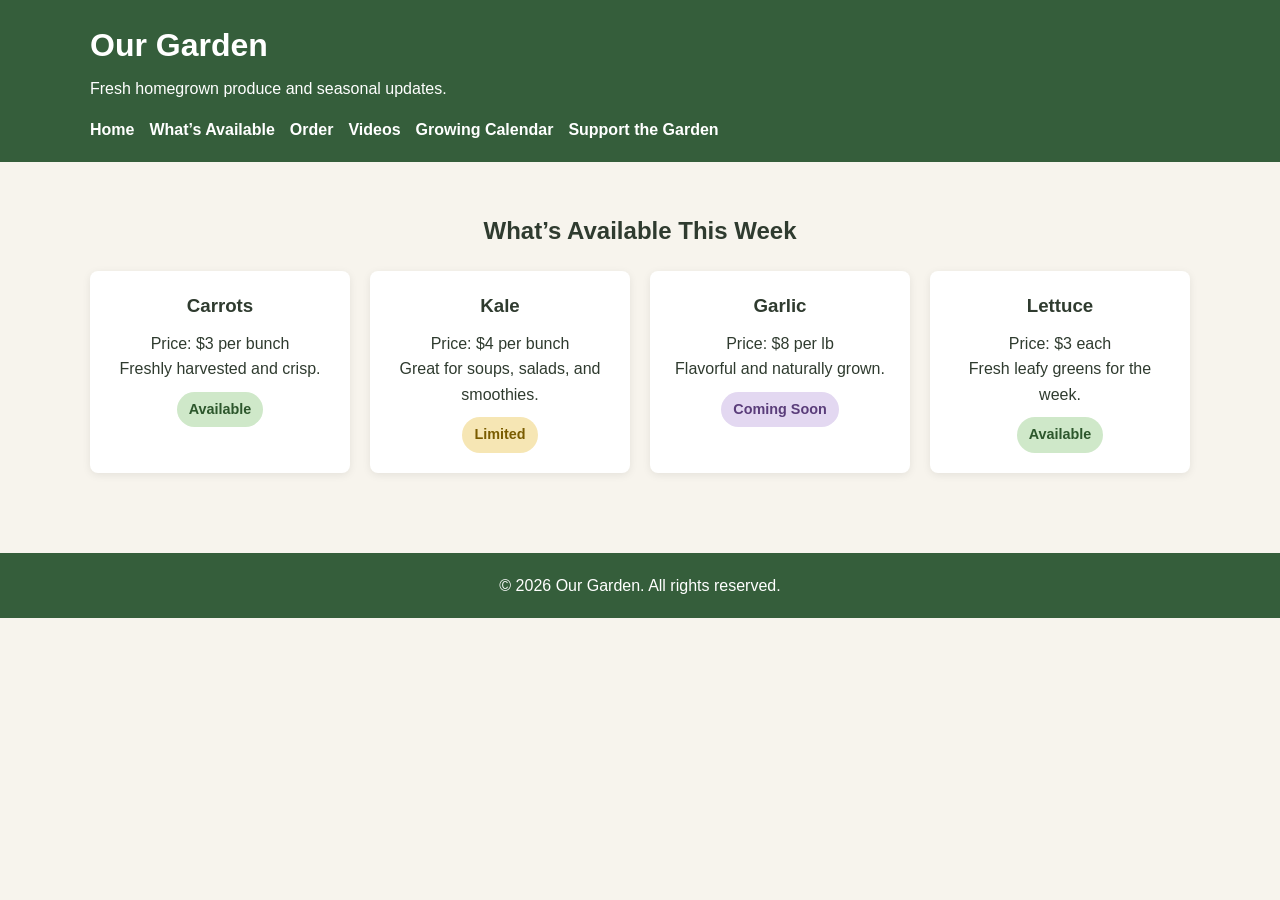
==== available.html @ 87fc485c "Add files via upload" ====
<!DOCTYPE html>
<html lang="en">
<head>
    <meta charset="UTF-8">
    <meta name="viewport" content="width=device-width, initial-scale=1.0">
    <title>What’s Available | Our Garden</title>
    <link rel="stylesheet" href="style.css">
</head>
<body>
    <header>
        <div class="container">
            <h1>Our Garden</h1>
            <p class="tagline">Fresh homegrown produce and seasonal updates.</p>
            <nav>
                <ul>
                    <li><a href="index.html">Home</a></li>
                    <li><a href="available.html">What’s Available</a></li>
                    <li><a href="order.html">Order</a></li>
                    <li><a href="videos.html">Videos</a></li>
                    <li><a href="calendar.html">Growing Calendar</a></li>
                    <li><a href="donate.html">Support the Garden</a></li>
                </ul>
            </nav>
        </div>
    </header>

    <main>
        <section class="featured">
            <div class="container">
                <h2>What’s Available This Week</h2>
                <div class="card-grid">
                    <div class="card">
                        <h3>Carrots</h3>
                        <p>Price: $3 per bunch</p>
                        <p>Freshly harvested and crisp.</p>
                        <span class="status available">Available</span>
                    </div>

                    <div class="card">
                        <h3>Kale</h3>
                        <p>Price: $4 per bunch</p>
                        <p>Great for soups, salads, and smoothies.</p>
                        <span class="status limited">Limited</span>
                    </div>

                    <div class="card">
                        <h3>Garlic</h3>
                        <p>Price: $8 per lb</p>
                        <p>Flavorful and naturally grown.</p>
                        <span class="status coming">Coming Soon</span>
                    </div>

                    <div class="card">
                        <h3>Lettuce</h3>
                        <p>Price: $3 each</p>
                        <p>Fresh leafy greens for the week.</p>
                        <span class="status available">Available</span>
                    </div>
                </div>
            </div>
        </section>
    </main>

    <footer>
        <div class="container">
            <p>&copy; 2026 Our Garden. All rights reserved.</p>
        </div>
    </footer>

    <script src="script.js"></script>
</body>
</html>
---- style.css ----
* {
    margin: 0;
    padding: 0;
    box-sizing: border-box;
}

body {
    font-family: Arial, sans-serif;
    line-height: 1.6;
    background-color: #f7f4ed;
    color: #2f3b2f;
}

.container {
    width: 90%;
    max-width: 1100px;
    margin: 0 auto;
}

header {
    background-color: #355e3b;
    color: white;
    padding: 20px 0;
}

header h1 {
    margin-bottom: 5px;
}

.tagline {
    margin-bottom: 15px;
    font-size: 1rem;
}

nav ul {
    list-style: none;
    display: flex;
    flex-wrap: wrap;
    gap: 15px;
}

nav a {
    color: white;
    text-decoration: none;
    font-weight: bold;
}

nav a:hover {
    text-decoration: underline;
}

.hero {
    background-color: #dce8d3;
    padding: 60px 0;
    text-align: center;
}

.hero h2 {
    font-size: 2rem;
    margin-bottom: 15px;
}

.hero p {
    max-width: 700px;
    margin: 0 auto 20px;
}

.button {
    display: inline-block;
    background-color: #6b8e23;
    color: white;
    text-decoration: none;
    padding: 12px 20px;
    border-radius: 6px;
    font-weight: bold;
}

.button:hover {
    background-color: #58761d;
}

.button.secondary {
    background-color: #8b5e3c;
}

.button.secondary:hover {
    background-color: #744c30;
}

.featured,
.about,
.updates {
    padding: 50px 0;
}

.featured h2,
.about h2,
.updates h2 {
    margin-bottom: 20px;
    text-align: center;
}

.card-grid {
    display: grid;
    grid-template-columns: repeat(auto-fit, minmax(220px, 1fr));
    gap: 20px;
}

.card {
    background-color: white;
    padding: 20px;
    border-radius: 8px;
    box-shadow: 0 2px 8px rgba(0, 0, 0, 0.08);
    text-align: center;
}

.card h3 {
    margin-bottom: 10px;
}

.status {
    display: inline-block;
    margin-top: 10px;
    padding: 6px 12px;
    border-radius: 20px;
    font-size: 0.9rem;
    font-weight: bold;
}

.available {
    background-color: #cfe8c9;
    color: #2d572c;
}

.limited {
    background-color: #f6e6b4;
    color: #7a5c00;
}

.coming {
    background-color: #e3d8f1;
    color: #5a3d7a;
}

.about p,
.updates p {
    max-width: 800px;
    margin: 0 auto 20px;
    text-align: center;
}

footer {
    background-color: #355e3b;
    color: white;
    text-align: center;
    padding: 20px 0;
    margin-top: 30px;
}

@media (max-width: 768px) {
    nav ul {
        flex-direction: column;
        gap: 10px;
    }

    .hero h2 {
        font-size: 1.6rem;
    }
}
.form-section {
    padding: 50px 0;
}

.form-container {
    max-width: 750px;
    background-color: white;
    padding: 35px;
    border-radius: 10px;
    box-shadow: 0 2px 10px rgba(0, 0, 0, 0.08);
}

.form-container h2 {
    text-align: center;
    margin-bottom: 10px;
}

.form-intro {
    text-align: center;
    margin-bottom: 30px;
}

.form-group {
    margin-bottom: 20px;
}

.form-group label,
.form-group legend {
    display: block;
    font-weight: bold;
    margin-bottom: 8px;
}

.form-group input,
.form-group select,
.form-group textarea {
    width: 100%;
    padding: 12px;
    border: 1px solid #cfcfcf;
    border-radius: 6px;
    font-size: 1rem;
}

fieldset.form-group {
    border: 1px solid #d8d8d8;
    padding: 20px;
    border-radius: 8px;
}

.checkbox-row {
    display: grid;
    grid-template-columns: 1fr 100px;
    gap: 15px;
    align-items: center;
    margin-bottom: 15px;
}

.checkbox-row label {
    display: flex;
    align-items: center;
    gap: 10px;
    font-weight: normal;
}

.checkbox-row input[type="number"] {
    width: 100%;
}

.form-message {
    margin-top: 20px;
    font-weight: bold;
    text-align: center;
    color: #355e3b;
}

@media (max-width: 600px) {
    .form-container {
        padding: 20px;
    }

    .checkbox-row {
        grid-template-columns: 1fr;
    }
}
.videos-section {
    padding: 50px 0;
}

.videos-section h2 {
    text-align: center;
    margin-bottom: 10px;
}

.videos-intro {
    text-align: center;
    max-width: 800px;
    margin: 0 auto 30px;
}

.video-grid {
    display: grid;
    grid-template-columns: 1fr;
    gap: 30px;
}

.video-card {
    background-color: white;
    padding: 25px;
    border-radius: 10px;
    box-shadow: 0 2px 10px rgba(0, 0, 0, 0.08);
}

.video-card h3 {
    margin-bottom: 15px;
}

.video-card p {
    margin-top: 15px;
}

.video-wrapper {
    position: relative;
    width: 100%;
    padding-bottom: 56.25%;
    height: 0;
    overflow: hidden;
    border-radius: 8px;
}

.video-wrapper iframe {
    position: absolute;
    top: 0;
    left: 0;
    width: 100%;
    height: 100%;
    border: none;
}
.video-grid
{
display:grid;
grid-template-columns:repeat(auto-fit,minmax(300px,1fr));
gap:30px;
}

.video-card
{
background:white;
padding:20px;
border-radius:10px;
box-shadow:0 2px 10px rgba(0,0,0,0.08);
}

.video-card video
{
width:100%;
border-radius:8px;
margin-top:10px;
}

.video-grid
{
display:grid;
grid-template-columns:repeat(auto-fit,minmax(300px,1fr));
gap:30px;
}

.video-card
{
background:white;
padding:20px;
border-radius:10px;
box-shadow:0 2px 10px rgba(0,0,0,0.08);
}

.video-wrapper
{
position:relative;
width:100%;
padding-bottom:56.25%;
height:0;
overflow:hidden;
border-radius:8px;
}

.video-wrapper iframe
{
position:absolute;
top:0;
left:0;
width:100%;
height:100%;
border:none;
}
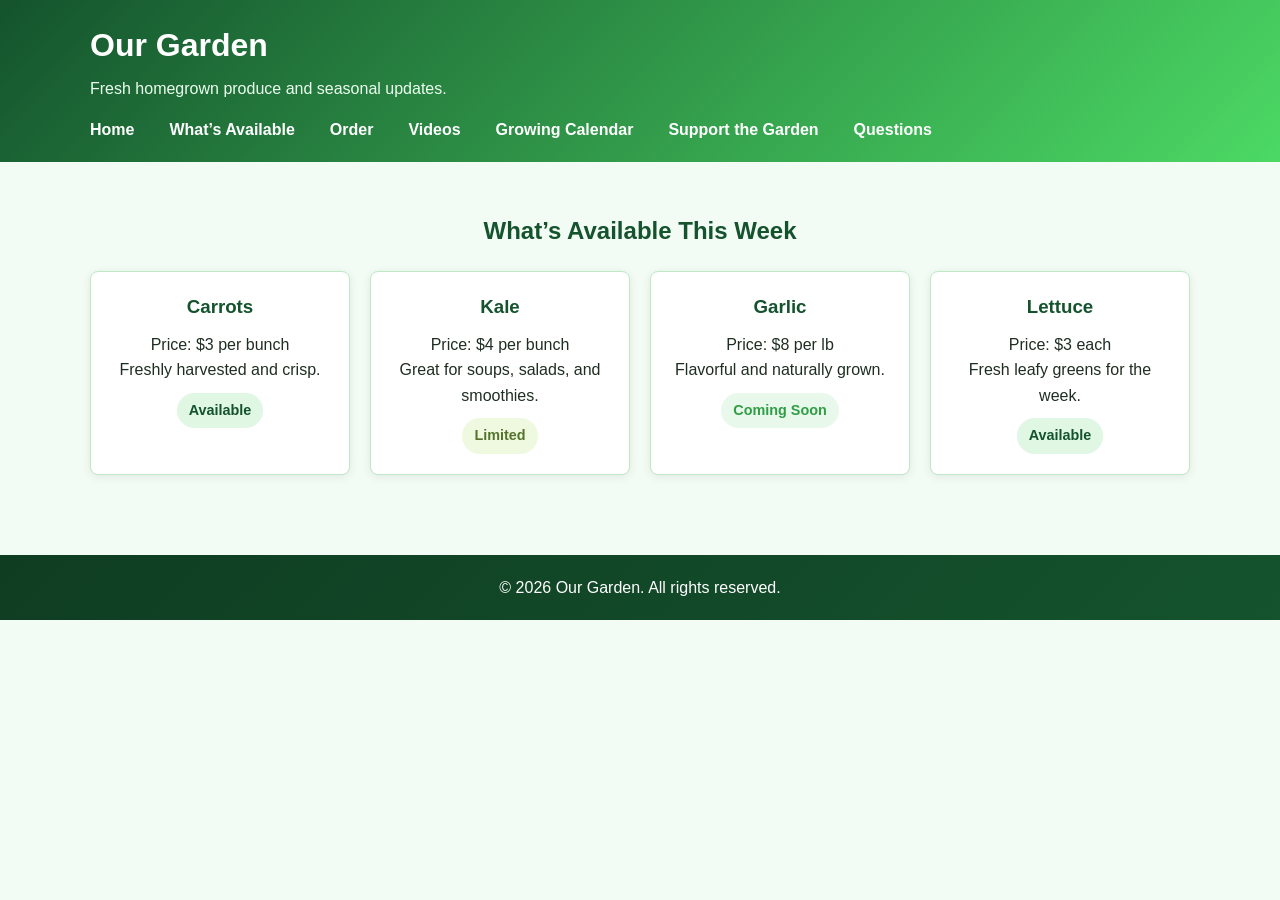
==== commit bb1868ce: "New section New section added" ====
--- a/available.html
+++ b/available.html
@@ -19,6 +19,7 @@
                     <li><a href="videos.html">Videos</a></li>
                     <li><a href="calendar.html">Growing Calendar</a></li>
                     <li><a href="donate.html">Support the Garden</a></li>
+                    <li><a href="questions.html">Questions</a></li>
                 </ul>
             </nav>
         </div>
--- a/style.css
+++ b/style.css
@@ -4,11 +4,33 @@
     box-sizing: border-box;
 }
 
+/* =========================
+   Colour Palette
+========================= */
+:root {
+    --green-bright: #4CD964;
+    --green-main: #2f9e44;
+    --green-dark: #14532D;
+    --green-deep: #0f3d22;
+    --green-soft: #dff7e3;
+    --green-light: #f3fcf4;
+    --green-border: #bfe8c7;
+    --green-muted: #e9f8ec;
+
+    --white: #ffffff;
+    --text-dark: #1f2e22;
+    --text-soft: #4b5f50;
+    --shadow: 0 2px 10px rgba(0, 0, 0, 0.08);
+}
+
+/* =========================
+   Base
+========================= */
 body {
     font-family: Arial, sans-serif;
     line-height: 1.6;
-    background-color: #f7f4ed;
-    color: #2f3b2f;
+    background-color: var(--green-light);
+    color: var(--text-dark);
 }
 
 .container {
@@ -17,9 +39,12 @@
     margin: 0 auto;
 }
 
+/* =========================
+   Header / Navigation
+========================= */
 header {
-    background-color: #355e3b;
-    color: white;
+    background: linear-gradient(135deg, var(--green-dark), var(--green-bright));
+    color: var(--white);
     padding: 20px 0;
 }
 
@@ -30,27 +55,32 @@
 .tagline {
     margin-bottom: 15px;
     font-size: 1rem;
+    color: #ecffef;
 }
 
 nav ul {
     list-style: none;
     display: flex;
     flex-wrap: wrap;
-    gap: 15px;
+    gap: 35px;
 }
 
 nav a {
-    color: white;
+    color: var(--white);
     text-decoration: none;
     font-weight: bold;
 }
 
 nav a:hover {
     text-decoration: underline;
-}
-
+    color: #ecffef;
+}
+
+/* =========================
+   Hero
+========================= */
 .hero {
-    background-color: #dce8d3;
+    background: linear-gradient(180deg, #e8faeb 0%, #f7fdf8 100%);
     padding: 60px 0;
     text-align: center;
 }
@@ -58,48 +88,93 @@
 .hero h2 {
     font-size: 2rem;
     margin-bottom: 15px;
+    color: var(--green-dark);
 }
 
 .hero p {
     max-width: 700px;
     margin: 0 auto 20px;
-}
-
+    color: var(--text-soft);
+}
+
+/* =========================
+   Buttons
+========================= */
 .button {
     display: inline-block;
-    background-color: #6b8e23;
+    background: linear-gradient(135deg, #2f9e44, #4CD964);
     color: white;
     text-decoration: none;
-    padding: 12px 20px;
-    border-radius: 6px;
-    font-weight: bold;
+    padding: 14px 24px;
+    border-radius: 8px;
+    font-weight: bold;
+    border: none;
+    cursor: pointer;
+    box-shadow: 0 4px 12px rgba(0,0,0,0.12);
+    transition: all 0.25s ease;
 }
 
 .button:hover {
-    background-color: #58761d;
+    background: linear-gradient(135deg, #14532D, #3ec355);
+    transform: translateY(-2px);
+    box-shadow: 0 6px 16px rgba(0,0,0,0.15);
+}
+
+.button:active {
+    transform: translateY(0);
+    box-shadow: 0 2px 6px rgba(0,0,0,0.2);
 }
 
 .button.secondary {
-    background-color: #8b5e3c;
+    background: #e9f8ec;
+    color: #14532D;
+    border: 2px solid #4CD964;
 }
 
 .button.secondary:hover {
-    background-color: #744c30;
-}
-
+    background: #dff7e3;
+}
+
+/* =========================
+   General Sections
+========================= */
 .featured,
 .about,
-.updates {
+.updates,
+.form-section,
+.videos-section,
+.calendar-section,
+.media-section,
+.donate-section,
+.order-section {
     padding: 50px 0;
 }
 
 .featured h2,
 .about h2,
-.updates h2 {
+.updates h2,
+.videos-section h2,
+.calendar-section h2,
+.form-container h2,
+.media-section h2,
+.donate-card h2,
+.order-section h2 {
     margin-bottom: 20px;
     text-align: center;
-}
-
+    color: var(--green-dark);
+}
+
+.about p,
+.updates p {
+    max-width: 800px;
+    margin: 0 auto 20px;
+    text-align: center;
+    color: var(--text-soft);
+}
+
+/* =========================
+   Cards / Product Grid
+========================= */
 .card-grid {
     display: grid;
     grid-template-columns: repeat(auto-fit, minmax(220px, 1fr));
@@ -107,17 +182,22 @@
 }
 
 .card {
-    background-color: white;
+    background-color: var(--white);
     padding: 20px;
     border-radius: 8px;
-    box-shadow: 0 2px 8px rgba(0, 0, 0, 0.08);
-    text-align: center;
+    box-shadow: var(--shadow);
+    text-align: center;
+    border: 1px solid var(--green-border);
 }
 
 .card h3 {
     margin-bottom: 10px;
-}
-
+    color: var(--green-dark);
+}
+
+/* =========================
+   Status Tags
+========================= */
 .status {
     display: inline-block;
     margin-top: 10px;
@@ -128,33 +208,417 @@
 }
 
 .available {
-    background-color: #cfe8c9;
-    color: #2d572c;
+    background-color: #dff7e3;
+    color: var(--green-dark);
 }
 
 .limited {
-    background-color: #f6e6b4;
-    color: #7a5c00;
+    background-color: #eef9df;
+    color: #56732d;
 }
 
 .coming {
-    background-color: #e3d8f1;
-    color: #5a3d7a;
-}
-
-.about p,
-.updates p {
+    background-color: #e8f8eb;
+    color: var(--green-main);
+}
+
+/* =========================
+   Order Form / Forms
+========================= */
+.form-container {
+    max-width: 750px;
+    background-color: var(--white);
+    padding: 35px;
+    border-radius: 10px;
+    box-shadow: var(--shadow);
+    margin: 0 auto;
+    border: 1px solid var(--green-border);
+}
+
+.form-intro {
+    text-align: center;
+    margin-bottom: 30px;
+    color: var(--text-soft);
+}
+
+.form-group {
+    margin-bottom: 20px;
+}
+
+.form-group label,
+.form-group legend {
+    display: block;
+    font-weight: bold;
+    margin-bottom: 8px;
+    color: var(--green-dark);
+}
+
+.form-group input,
+.form-group select,
+.form-group textarea {
+    width: 100%;
+    padding: 12px;
+    border: 1px solid var(--green-border);
+    border-radius: 6px;
+    font-size: 1rem;
+    font-family: Arial, sans-serif;
+    background-color: #fcfffc;
+    color: var(--text-dark);
+}
+
+.form-group input:focus,
+.form-group select:focus,
+.form-group textarea:focus {
+    outline: none;
+    border-color: var(--green-main);
+    box-shadow: 0 0 0 3px rgba(76, 217, 100, 0.18);
+}
+
+fieldset.form-group {
+    border: 1px solid var(--green-border);
+    padding: 20px;
+    border-radius: 8px;
+    background-color: var(--green-muted);
+}
+
+.checkbox-row {
+    display: grid;
+    grid-template-columns: 1fr 100px;
+    gap: 15px;
+    align-items: center;
+    margin-bottom: 15px;
+}
+
+.checkbox-row label {
+    display: flex;
+    align-items: center;
+    gap: 10px;
+    font-weight: normal;
+    color: var(--text-dark);
+}
+
+.checkbox-row input[type="number"] {
+    width: 100%;
+}
+
+.form-message {
+    margin-top: 20px;
+    font-weight: bold;
+    text-align: center;
+    color: var(--green-dark);
+}
+
+/* =========================
+   Videos
+========================= */
+.videos-intro {
+    text-align: center;
     max-width: 800px;
-    margin: 0 auto 20px;
-    text-align: center;
-}
-
+    margin: 0 auto 30px;
+    color: var(--text-soft);
+}
+
+.video-grid {
+    display: grid;
+    grid-template-columns: 1fr;
+    gap: 30px;
+}
+
+.video-card {
+    background-color: var(--white);
+    padding: 25px;
+    border-radius: 10px;
+    box-shadow: var(--shadow);
+    border: 1px solid var(--green-border);
+}
+
+.video-card h3 {
+    margin-bottom: 15px;
+    color: var(--green-dark);
+}
+
+.video-card p {
+    margin-top: 15px;
+    color: var(--text-soft);
+}
+
+.video-wrapper {
+    position: relative;
+    width: 100%;
+    padding-bottom: 56.25%;
+    height: 0;
+    overflow: hidden;
+    border-radius: 8px;
+}
+
+.video-wrapper iframe {
+    position: absolute;
+    top: 0;
+    left: 0;
+    width: 100%;
+    height: 100%;
+    border: none;
+}
+
+/* =========================
+   Calendar
+========================= */
+.calendar-intro {
+    text-align: center;
+    max-width: 850px;
+    margin: 0 auto 30px;
+    color: var(--text-soft);
+}
+
+.calendar-grid {
+    display: grid;
+    grid-template-columns: repeat(auto-fit, minmax(250px, 1fr));
+    gap: 20px;
+}
+
+.month-card {
+    background-color: var(--white);
+    padding: 22px;
+    border-radius: 10px;
+    box-shadow: var(--shadow);
+    border: 1px solid var(--green-border);
+}
+
+.month-card h3 {
+    margin-bottom: 12px;
+    color: var(--green-dark);
+}
+
+.month-card ul {
+    padding-left: 18px;
+}
+
+.month-card li {
+    margin-bottom: 8px;
+    color: var(--text-dark);
+}
+
+/* =========================
+   Media Section
+========================= */
+.media-section h2 {
+    text-align: center;
+    margin-bottom: 10px;
+}
+
+.media-intro {
+    text-align: center;
+    max-width: 800px;
+    margin: 0 auto 30px;
+    color: var(--text-soft);
+}
+
+.media-grid {
+    display: grid;
+    grid-template-columns: repeat(auto-fit, minmax(250px, 1fr));
+    gap: 20px;
+}
+
+.media-item {
+    background-color: var(--white);
+    border-radius: 10px;
+    overflow: hidden;
+    box-shadow: var(--shadow);
+    border: 1px solid var(--green-border);
+}
+
+.media-item img {
+    width: 100%;
+    height: 100%;
+    object-fit: cover;
+    display: block;
+}
+
+.support-media {
+    margin-top: 25px;
+}
+
+.support-images {
+    display: grid;
+    grid-template-columns: repeat(auto-fit, minmax(180px, 1fr));
+    gap: 15px;
+    margin-top: 20px;
+}
+
+.support-images img {
+    width: 100%;
+    border-radius: 8px;
+    border: 1px solid var(--green-border);
+}
+
+/* =========================
+   Donate Page
+========================= */
+.donate-section .container {
+    max-width: 800px;
+    margin: 0 auto;
+    text-align: center;
+}
+
+.donate-card {
+    max-width: 750px;
+    margin: 0 auto;
+    background-color: var(--white);
+    padding: 35px;
+    border-radius: 10px;
+    box-shadow: var(--shadow);
+    text-align: center;
+    border: 1px solid var(--green-border);
+}
+
+.donate-card p {
+    margin-bottom: 18px;
+    color: var(--text-soft);
+}
+
+.donate-buttons {
+    margin-top: 25px;
+    display: flex;
+    justify-content: center;
+    flex-wrap: wrap;
+    gap: 15px;
+}
+
+.donate-note {
+    margin-top: 20px;
+    font-style: italic;
+    color: var(--text-soft);
+}
+
+/* =========================
+   Order Page
+========================= */
+.order-section h2 {
+    text-align: center;
+    margin-bottom: 12px;
+}
+
+.order-intro {
+    text-align: center;
+    max-width: 850px;
+    margin: 0 auto 30px;
+    color: var(--text-soft);
+}
+
+.order-layout {
+    display: grid;
+    grid-template-columns: 320px 1fr;
+    gap: 30px;
+    align-items: start;
+}
+
+.order-info,
+.order-form-wrap {
+    background-color: var(--white);
+    padding: 28px;
+    border-radius: 10px;
+    box-shadow: var(--shadow);
+    border: 1px solid var(--green-border);
+}
+
+.order-info h3 {
+    margin-bottom: 15px;
+    color: var(--green-dark);
+}
+
+.order-info p {
+    margin-bottom: 15px;
+    color: var(--text-soft);
+}
+
+.order-info ul {
+    padding-left: 20px;
+    margin-bottom: 25px;
+}
+
+.order-info li {
+    margin-bottom: 10px;
+    color: var(--text-dark);
+}
+
+.order-total {
+    margin: 20px 0 25px;
+    text-align: right;
+    font-size: 1.1rem;
+    font-weight: bold;
+    color: var(--green-dark);
+}
+
+.form-row {
+    display: grid;
+    grid-template-columns: 1fr 1fr;
+    gap: 20px;
+}
+
+.product-row {
+    display: grid;
+    grid-template-columns: 1fr 120px;
+    gap: 15px;
+    align-items: center;
+    margin-bottom: 15px;
+}
+
+.product-row label {
+    margin-bottom: 0;
+    font-weight: normal;
+    color: var(--text-dark);
+}
+
+.product-row input {
+    width: 100%;
+}
+
+.order-form-wrap .button,
+#orderForm button[type="submit"] {
+    width: 100%;
+    margin-top: 10px;
+    padding: 15px 20px;
+    font-size: 1.05rem;
+    background: linear-gradient(135deg, #14532D, #4CD964);
+    color: white;
+    border: none;
+    border-radius: 8px;
+    font-weight: bold;
+    cursor: pointer;
+    box-shadow: 0 5px 14px rgba(0, 0, 0, 0.14);
+    transition: all 0.25s ease;
+}
+
+.order-form-wrap .button:hover,
+#orderForm button[type="submit"]:hover {
+    background: linear-gradient(135deg, #0f3d22, #39c653);
+    transform: translateY(-2px);
+    box-shadow: 0 8px 18px rgba(0, 0, 0, 0.18);
+}
+
+.order-form-wrap .button:active,
+#orderForm button[type="submit"]:active {
+    transform: translateY(0);
+}
+
+/* =========================
+   Footer
+========================= */
 footer {
-    background-color: #355e3b;
-    color: white;
+    background: linear-gradient(135deg, var(--green-deep), var(--green-dark));
+    color: var(--white);
     text-align: center;
     padding: 20px 0;
     margin-top: 30px;
+}
+
+/* =========================
+   Responsive
+========================= */
+@media (max-width: 900px) {
+    .order-layout {
+        grid-template-columns: 1fr;
+    }
 }
 
 @media (max-width: 768px) {
@@ -167,196 +631,97 @@
         font-size: 1.6rem;
     }
 }
-.form-section {
-    padding: 50px 0;
-}
-
-.form-container {
-    max-width: 750px;
-    background-color: white;
-    padding: 35px;
-    border-radius: 10px;
-    box-shadow: 0 2px 10px rgba(0, 0, 0, 0.08);
-}
-
-.form-container h2 {
-    text-align: center;
-    margin-bottom: 10px;
-}
-
-.form-intro {
-    text-align: center;
-    margin-bottom: 30px;
-}
-
-.form-group {
-    margin-bottom: 20px;
-}
-
-.form-group label,
-.form-group legend {
-    display: block;
-    font-weight: bold;
-    margin-bottom: 8px;
-}
-
-.form-group input,
-.form-group select,
-.form-group textarea {
-    width: 100%;
-    padding: 12px;
-    border: 1px solid #cfcfcf;
-    border-radius: 6px;
-    font-size: 1rem;
-}
-
-fieldset.form-group {
-    border: 1px solid #d8d8d8;
-    padding: 20px;
-    border-radius: 8px;
-}
-
-.checkbox-row {
-    display: grid;
-    grid-template-columns: 1fr 100px;
-    gap: 15px;
-    align-items: center;
-    margin-bottom: 15px;
-}
-
-.checkbox-row label {
-    display: flex;
-    align-items: center;
-    gap: 10px;
-    font-weight: normal;
-}
-
-.checkbox-row input[type="number"] {
-    width: 100%;
-}
-
-.form-message {
-    margin-top: 20px;
-    font-weight: bold;
-    text-align: center;
-    color: #355e3b;
-}
 
 @media (max-width: 600px) {
     .form-container {
         padding: 20px;
     }
 
-    .checkbox-row {
+    .checkbox-row,
+    .form-row,
+    .product-row {
         grid-template-columns: 1fr;
     }
 }
-.videos-section {
-    padding: 50px 0;
-}
-
-.videos-section h2 {
-    text-align: center;
-    margin-bottom: 10px;
-}
-
-.videos-intro {
-    text-align: center;
-    max-width: 800px;
-    margin: 0 auto 30px;
-}
-
-.video-grid {
-    display: grid;
-    grid-template-columns: 1fr;
-    gap: 30px;
-}
-
-.video-card {
-    background-color: white;
-    padding: 25px;
-    border-radius: 10px;
-    box-shadow: 0 2px 10px rgba(0, 0, 0, 0.08);
-}
-
-.video-card h3 {
-    margin-bottom: 15px;
-}
-
-.video-card p {
+
+/* ORDER TOTAL DISPLAY */
+/* ORDER TOTAL DISPLAY (better alignment) */
+.order-total {
+    margin: 20px 0;
+    padding: 15px 20px;
+    background-color: #e6f9ec;
+    border-left: 5px solid #21ed65;
+    border-radius: 6px;
+    text-align: left; /* changed */
+    font-size: 1.2rem;
+    font-weight: bold;
+    color: #0f5132;
+}
+
+/* FIELDSET FIX */
+fieldset.form-group {
+    border: 1px solid #ccebd6;
+    padding: 20px;
+    border-radius: 8px;
+    background-color: #f3fff6;
+}
+
+/* LEGEND FIX — keeps it INSIDE visually */
+fieldset.form-group legend {
+    padding: 5px 10px;
+    font-weight: bold;
+    color: #0f5132;
+    background-color: #f3fff6;
+    border-radius: 4px;
+}
+
+/* FORM MESSAGE */
+.form-message {
     margin-top: 15px;
-}
-
-.video-wrapper {
-    position: relative;
-    width: 100%;
-    padding-bottom: 56.25%;
-    height: 0;
-    overflow: hidden;
-    border-radius: 8px;
-}
-
-.video-wrapper iframe {
-    position: absolute;
-    top: 0;
-    left: 0;
-    width: 100%;
-    height: 100%;
-    border: none;
-}
-.video-grid
-{
-display:grid;
-grid-template-columns:repeat(auto-fit,minmax(300px,1fr));
-gap:30px;
-}
-
-.video-card
-{
-background:white;
-padding:20px;
-border-radius:10px;
-box-shadow:0 2px 10px rgba(0,0,0,0.08);
-}
-
-.video-card video
-{
-width:100%;
-border-radius:8px;
-margin-top:10px;
-}
-
-.video-grid
-{
-display:grid;
-grid-template-columns:repeat(auto-fit,minmax(300px,1fr));
-gap:30px;
-}
-
-.video-card
-{
-background:white;
-padding:20px;
-border-radius:10px;
-box-shadow:0 2px 10px rgba(0,0,0,0.08);
-}
-
-.video-wrapper
-{
-position:relative;
-width:100%;
-padding-bottom:56.25%;
-height:0;
-overflow:hidden;
-border-radius:8px;
-}
-
-.video-wrapper iframe
-{
-position:absolute;
-top:0;
-left:0;
-width:100%;
-height:100%;
-border:none;
+    color: #155724;
+    font-weight: 500;
+}
+
+/* INPUT ALIGNMENT (keep grid intact) */
+.product-row input[type="number"] {
+    width: 100%;
+    padding: 8px;
+    border: 1px solid #ccebd6;
+    border-radius: 4px;
+    font-size: 1rem;
+}
+
+.product-row input[type="number"]:focus {
+    outline: none;
+    border-color: #21ed65;
+    box-shadow: 0 0 5px rgba(33, 237, 101, 0.4);
+
+}
+
+/* Subtle animation when total updates */
+.order-total.updated {
+    background-color: #d1f7dc;
+    transform: scale(1.02);
+    transition: all 0.2s ease;
+}
+
+/* FORM MESSAGE (confirmation text) */
+.form-message {
+    margin-top: 15px;
+    color: #155724;
+    font-weight: 500;
+}
+
+.product-row input[type="number"] {
+    width: 80px;
+    padding: 8px;
+    border: 1px solid #ccebd6;
+    border-radius: 4px;
+    font-size: 1rem;
+}
+
+.product-row input[type="number"]:focus {
+    outline: none;
+    border-color: #21ed65;
+    box-shadow: 0 0 5px rgba(33, 237, 101, 0.4);
 }
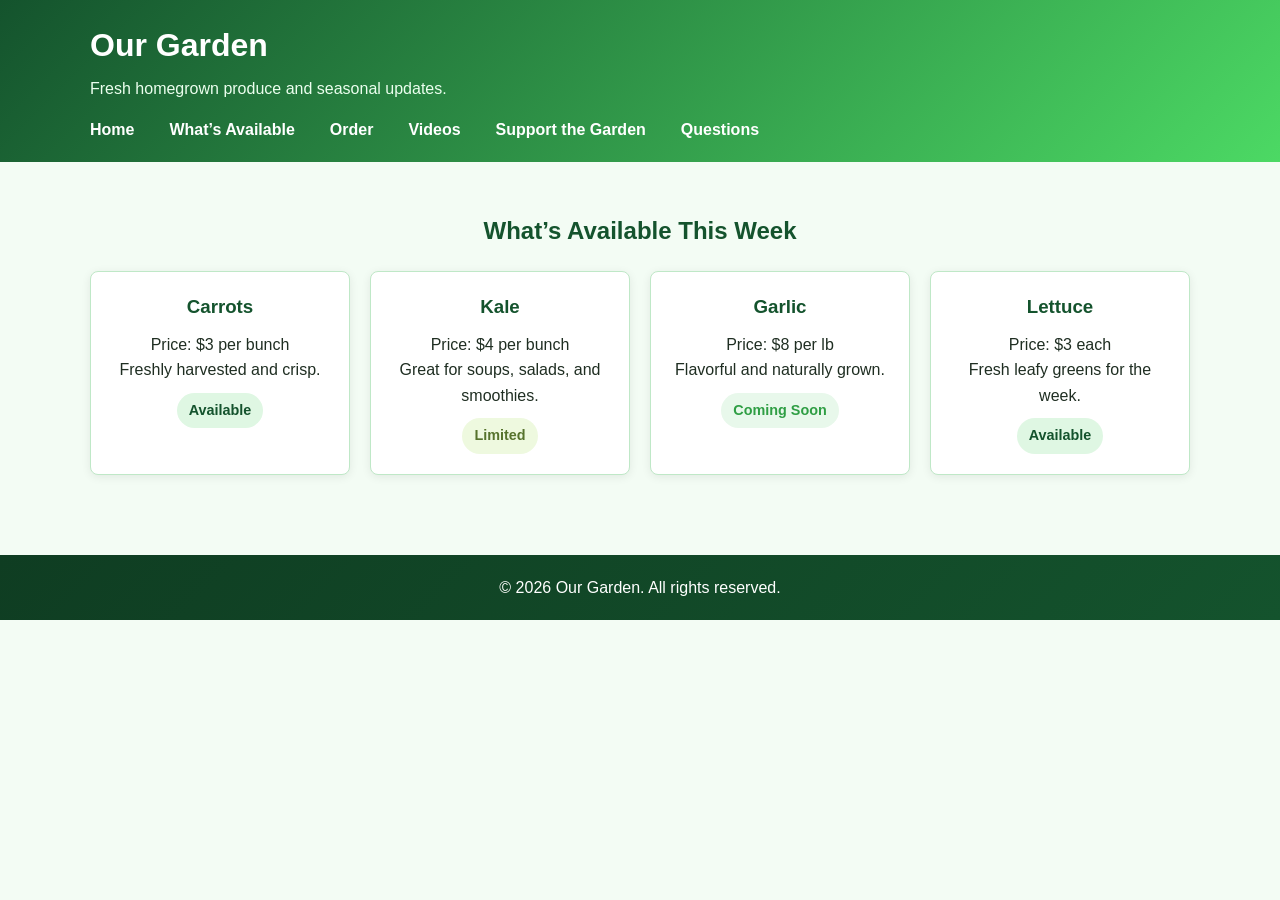
==== commit e5e52128: "Update" ====
--- a/available.html
+++ b/available.html
@@ -17,7 +17,6 @@
                     <li><a href="available.html">What’s Available</a></li>
                     <li><a href="order.html">Order</a></li>
                     <li><a href="videos.html">Videos</a></li>
-                    <li><a href="calendar.html">Growing Calendar</a></li>
                     <li><a href="donate.html">Support the Garden</a></li>
                     <li><a href="questions.html">Questions</a></li>
                 </ul>
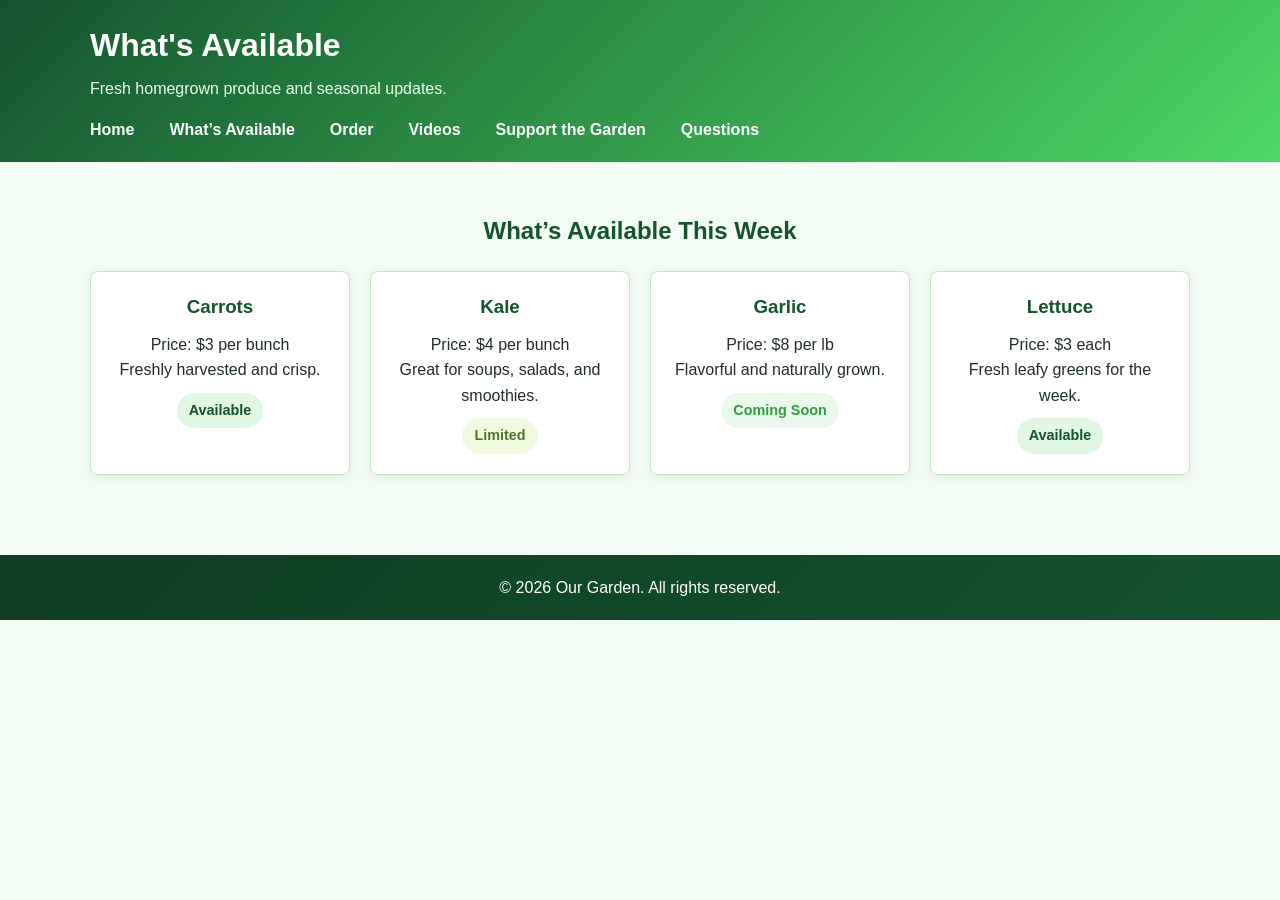
==== commit 36ca3db2: "Updates" ====
--- a/available.html
+++ b/available.html
@@ -3,13 +3,13 @@
 <head>
     <meta charset="UTF-8">
     <meta name="viewport" content="width=device-width, initial-scale=1.0">
-    <title>What’s Available | Our Garden</title>
+    <title>Our Garden | What's Available</title>
     <link rel="stylesheet" href="style.css">
 </head>
 <body>
     <header>
         <div class="container">
-            <h1>Our Garden</h1>
+            <h1>What's Available</h1>
             <p class="tagline">Fresh homegrown produce and seasonal updates.</p>
             <nav>
                 <ul>
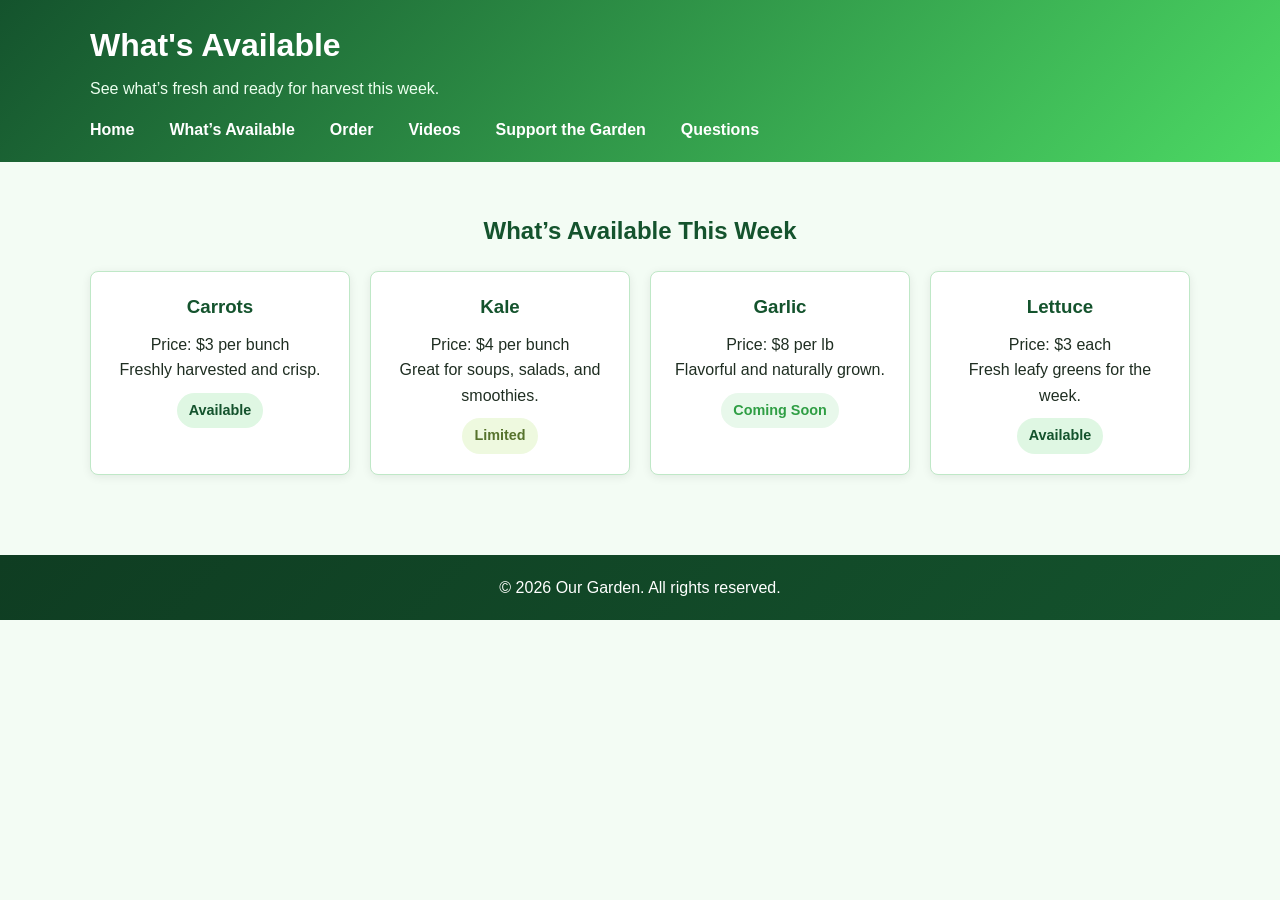
==== commit e070aa84: "Updates" ====
--- a/available.html
+++ b/available.html
@@ -10,7 +10,7 @@
     <header>
         <div class="container">
             <h1>What's Available</h1>
-            <p class="tagline">Fresh homegrown produce and seasonal updates.</p>
+            <p class="tagline">See what’s fresh and ready for harvest this week.</p>
             <nav>
                 <ul>
                     <li><a href="index.html">Home</a></li>
